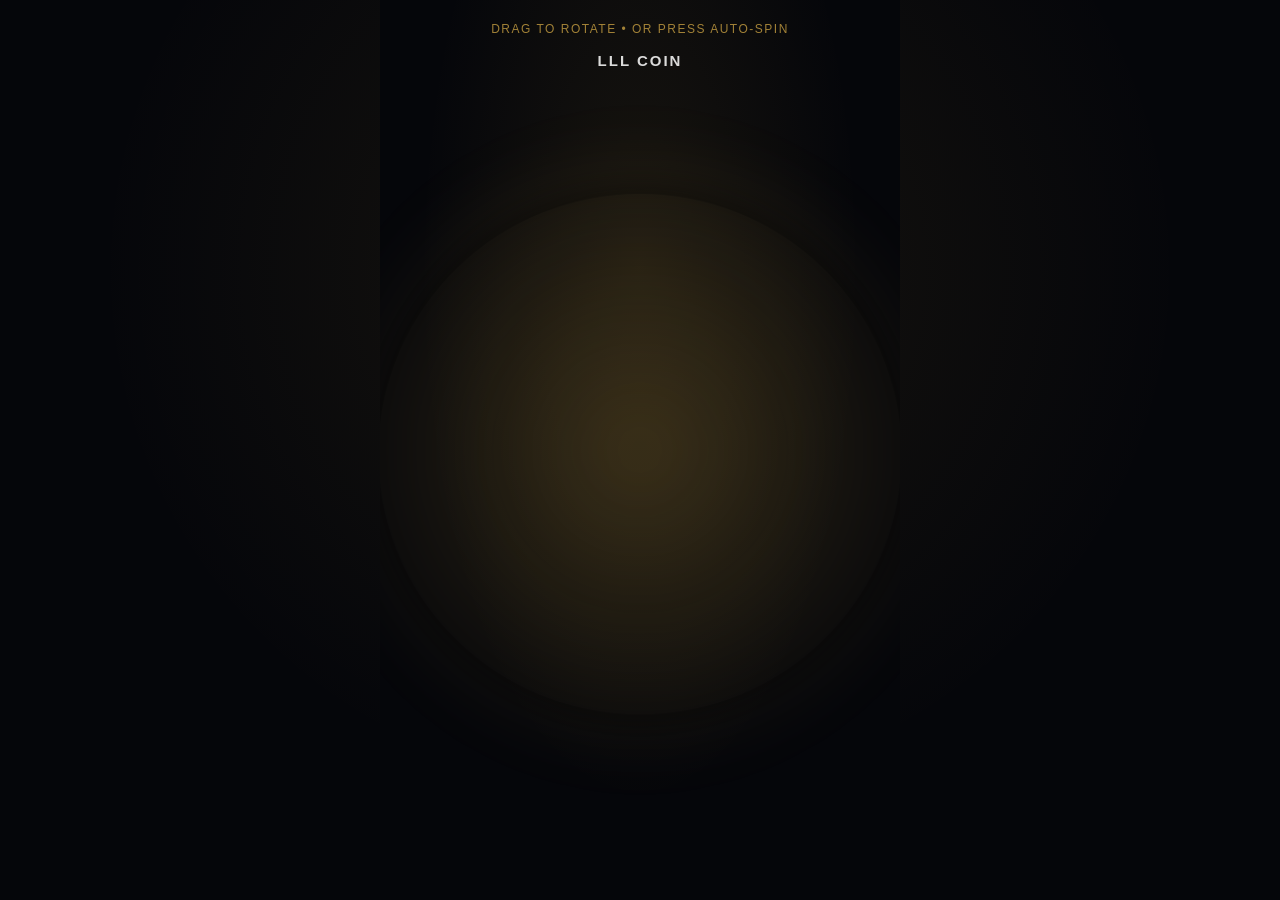
==== index.html @ 90c04ee3 "Create index.html" ====
<!DOCTYPE html>
<html lang="en">
<head>
<meta charset="UTF-8">
<title>LLL Coin — 360° Viewer</title>
<style>
  :root{
    --gold:#f2c14e;
    --gold-dark:#8a6a1f;
    --bg:#05060a;
  }
  *{box-sizing:border-box;}
  html,body{
    margin:0;
    height:100%;
    background:
      radial-gradient(ellipse at 50% 30%, rgba(242,193,78,0.08), transparent 60%),
      var(--bg);
    display:flex;
    align-items:center;
    justify-content:center;
    overflow:hidden;
    font-family:'Segoe UI',Roboto,sans-serif;
    -webkit-user-select:none;
    user-select:none;
    touch-action:none;
  }
  .stage{
    position:relative;
    width:min(78vw,520px);
    height:min(78vw,520px);
    perspective:1400px;
  }
  .coin{
    width:100%;
    height:100%;
    position:relative;
    transform-style:preserve-3d;
    transform:rotateY(0deg) rotateX(6deg);
    cursor:grab;
    will-change:transform;
  }
  .coin.grabbing{cursor:grabbing;}

  .face{
    position:absolute;
    inset:0;
    border-radius:50%;
    backface-visibility:hidden;
    overflow:hidden;
    box-shadow:0 0 40px rgba(0,0,0,0.6);
  }
  .face img{
    width:100%;
    height:100%;
    object-fit:cover;
    display:block;
  }
  .face.front{ transform:translateZ(9px); }
  .face.back{ transform:rotateY(180deg) translateZ(9px); }

  /* cylindrical edge built from thin slices */
  .edge{
    position:absolute;
    inset:0;
    transform-style:preserve-3d;
  }
  .edge div{
    position:absolute;
    top:0; left:0;
    width:100%; height:100%;
    border-radius:50%;
    box-shadow:0 0 0 9px rgba(0,0,0,0);
  }

  .rim{
    position:absolute;
    inset:0;
    border-radius:50%;
    transform-style:preserve-3d;
  }

  .glow{
    position:absolute;
    inset:-15%;
    border-radius:50%;
    background:radial-gradient(circle, rgba(242,193,78,0.18), transparent 70%);
    filter:blur(20px);
    z-index:-1;
    animation:pulse 4s ease-in-out infinite;
  }
  @keyframes pulse{
    0%,100%{opacity:.5; transform:scale(1);}
    50%{opacity:.9; transform:scale(1.06);}
  }

  .controls{
    position:fixed;
    bottom:26px;
    left:50%;
    transform:translateX(-50%);
    display:flex;
    gap:12px;
    align-items:center;
  }
  .btn{
    background:linear-gradient(135deg,#2a2410,#0d0b06);
    border:1px solid var(--gold-dark);
    color:var(--gold);
    padding:10px 18px;
    border-radius:30px;
    font-size:13px;
    letter-spacing:.5px;
    cursor:pointer;
    transition:all .2s ease;
  }
  .btn:hover{
    background:linear-gradient(135deg,#3a3010,#141005);
    box-shadow:0 0 14px rgba(242,193,78,0.35);
  }
  .btn.active{
    background:linear-gradient(135deg,var(--gold),#c99a2e);
    color:#161200;
    border-color:var(--gold);
  }

  .hint{
    position:fixed;
    top:22px;
    left:50%;
    transform:translateX(-50%);
    color:rgba(242,193,78,0.65);
    font-size:12px;
    letter-spacing:1.5px;
    text-transform:uppercase;
  }

  .title{
    position:fixed;
    top:52px;
    left:50%;
    transform:translateX(-50%);
    color:#fff;
    font-size:15px;
    font-weight:600;
    letter-spacing:2px;
    opacity:.85;
  }
</style>
</head>
<body>

  <div class="title">LLL COIN</div>
  <div class="hint">Drag to rotate • or press Auto-Spin</div>

  <div class="stage">
    <div class="glow"></div>
    <div class="coin" id="coin">
      <div class="face front"><img src="[data-uri]
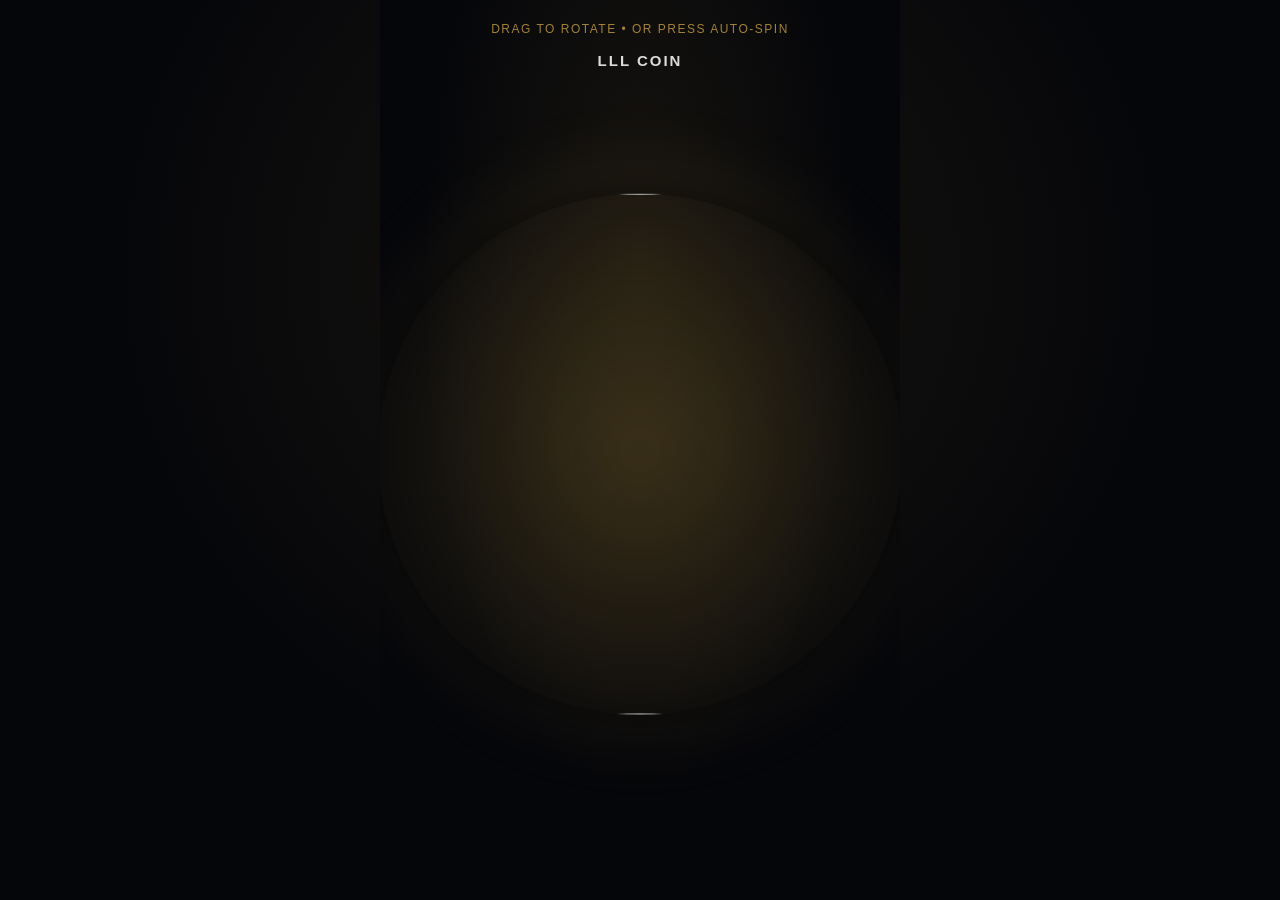
==== commit ea8ee762: "Update index.html" ====
--- a/index.html
+++ b/index.html
@@ -156,4 +156,44 @@
   <div class="stage">
     <div class="glow"></div>
     <div class="coin" id="coin">
-      <div class="face front"><img src="[data-uri]      <div class="face front"><img src="[data-uri]
+
+<!DOCTYPE html>
+<html lang="hi">
+<head>
+    <meta charset="UTF-8">
+    <meta name="viewport" content="width=device-width, initial-scale=1.0">
+    <title>Animated Login Form</title>
+    <link rel="stylesheet" href="style.css">
+</head>
+<body>
+    <div class="wrapper">
+        <div class="form-container">
+            <h2>Register now</h2>
+            <p class="subtitle">Secure your spot in our upcoming live webinar</p>
+            
+            <!-- JavaScript को चलाने के लिए id="registrationForm" जोड़ा गया है -->
+            <form id="registrationForm">
+                <div class="input-group">
+                    <label>What's your name? *</label>
+                    <input type="text" placeholder="Name" required>
+                </div>
+                
+                <div class="input-group">
+                    <input type="text" placeholder="Surname" required>
+                </div>
+                
+                <div class="input-group">
+                    <label>Enter your email address *</label>
+                    <input type="email" placeholder="example@company.com" required>
+                </div>
+                
+                <button type="submit" class="btn">Next</button>
+            </form>
+        </div>
+    </div>
+
+    <!-- अगले पेज पर भेजने वाली स्क्रिप्ट -->
+    <script src="script.js"></script>
+</body>
+</html>
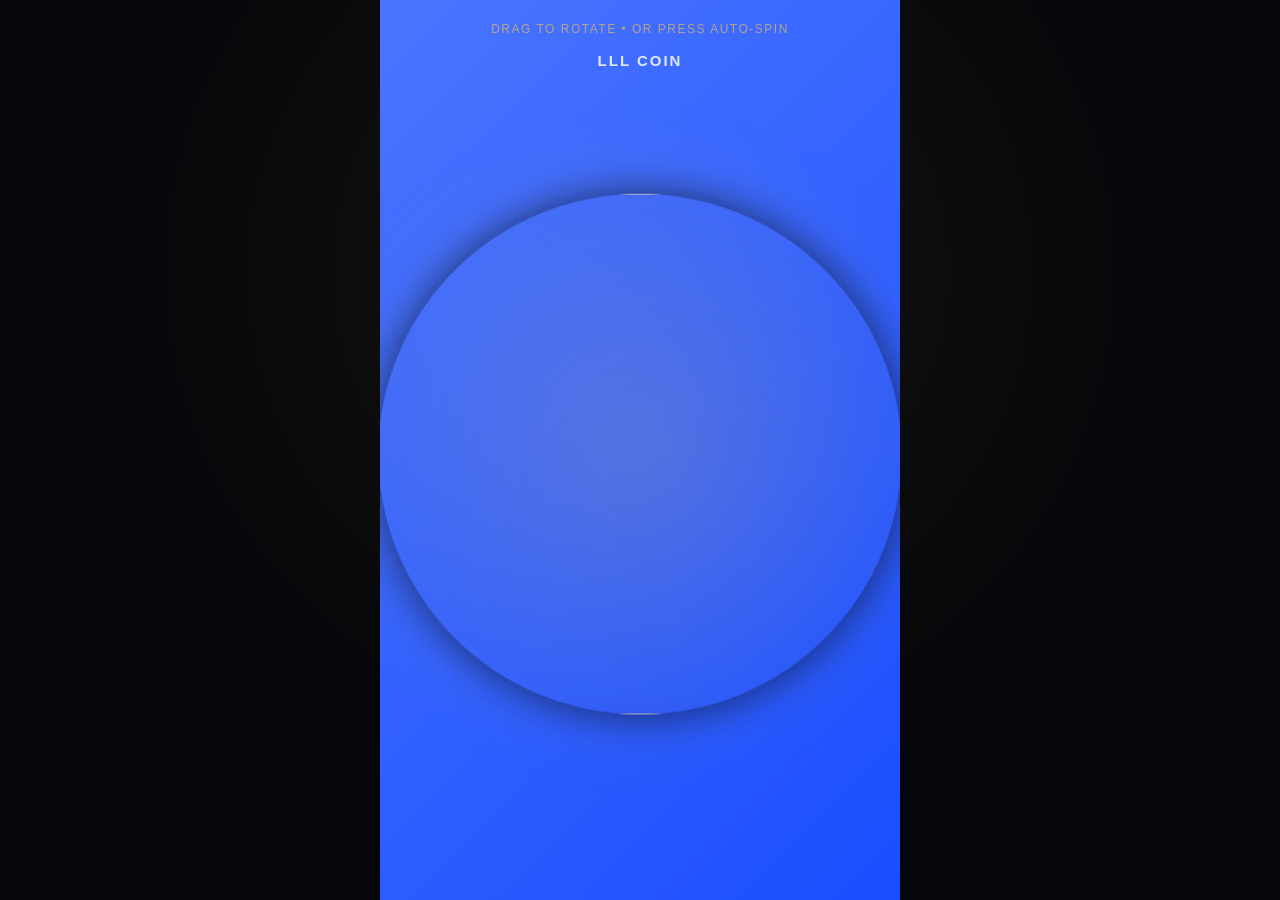
==== commit 9d388c03: "welcome.html" ====
--- a/index.html
+++ b/index.html
@@ -197,3 +197,136 @@
     <script src="script.js"></script>
 </body>
 </html>
+
+<!DOCTYPE html>
+<html lang="hi">
+<head>
+    <meta charset="UTF-8">
+    <meta name="viewport" content="width=device-width, initial-scale=1.0">
+    <title>Animated Login Form</title>
+    
+    <!-- यहाँ CSS (स्टाइल और एनिमेशन) का कोड है -->
+    <style>
+        * {
+            margin: 0;
+            padding: 0;
+            box-sizing: border-box;
+            font-family: sans-serif;
+        }
+
+        body {
+            background: linear-gradient(135deg, #4a75ff, #1a4eff);
+            height: 100vh;
+            display: flex;
+            justify-content: center;
+            align-items: center;
+            overflow: hidden;
+        }
+
+        /* फॉर्म का डिब्बा और उसका तैरता हुआ एनिमेशन */
+        .form-container {
+            background: white;
+            padding: 40px;
+            border-radius: 12px;
+            box-shadow: 0 15px 35px rgba(0, 0, 0, 0.2);
+            width: 100%;
+            max-width: 450px;
+            text-align: center;
+            opacity: 0;
+            transform: translateY(50px);
+            animation: fadeInUp 1s ease-out forwards;
+        }
+
+        @keyframes fadeInUp {
+            to {
+                opacity: 1;
+                transform: translateY(0);
+            }
+        }
+
+        h2 {
+            color: #1a4eff;
+            margin-bottom: 8px;
+        }
+
+        .subtitle {
+            color: #666;
+            font-size: 14px;
+            margin-bottom: 30px;
+        }
+
+        .input-group {
+            margin-bottom: 20px;
+            text-align: left;
+        }
+
+        .input-group label {
+            display: block;
+            font-size: 13px;
+            color: #333;
+            margin-bottom: 8px;
+        }
+
+        .input-group input {
+            width: 100%;
+            padding: 12px;
+            border: 1px solid #ccc;
+            border-radius: 6px;
+        }
+
+        .btn {
+            width: 100%;
+            padding: 12px;
+            background: #00c853;
+            color: white;
+            border: none;
+            border-radius: 6px;
+            font-size: 16px;
+            font-weight: bold;
+            cursor: pointer;
+        }
+    </style>
+</head>
+<body>
+
+    <!-- लॉगिन फॉर्म का हिस्सा -->
+    <div class="wrapper">
+        <div class="form-container">
+            <h2>Register now</h2>
+            <p class="subtitle">Secure your spot in our upcoming live webinar</p>
+            
+            <form id="registrationForm">
+                <div class="input-group">
+                    <label>What's your name? *</label>
+                    <input type="text" id="userName" placeholder="Name" required>
+                </div>
+                
+                <div class="input-group">
+                    <input type="text" placeholder="Surname" required>
+                </div>
+                
+                <div class="input-group">
+                    <label>Enter your email address *</label>
+                    <input type="email" placeholder="example@company.com" required>
+                </div>
+                
+                <button type="submit" class="btn">Next</button>
+            </form>
+        </div>
+    </div>
+
+    <!-- यहाँ वही JavaScript कोड है जो इमेज में दिख रहा है, जिसे <script> टैग के अंदर रखा गया है -->
+    <script>
+        document.getElementById('registrationForm').addEventListener('submit', function(event) {
+            event.preventDefault(); 
+            
+            // यूजर का नाम निकालकर सेव करना
+            const inputName = document.getElementById('userName').value;
+            localStorage.setItem('savedName', inputName);
+            
+            // अगले पेज पर जाने के लिए
+            window.location.href = "welcome.html"; 
+        });
+    </script>
+</body>
+</html>
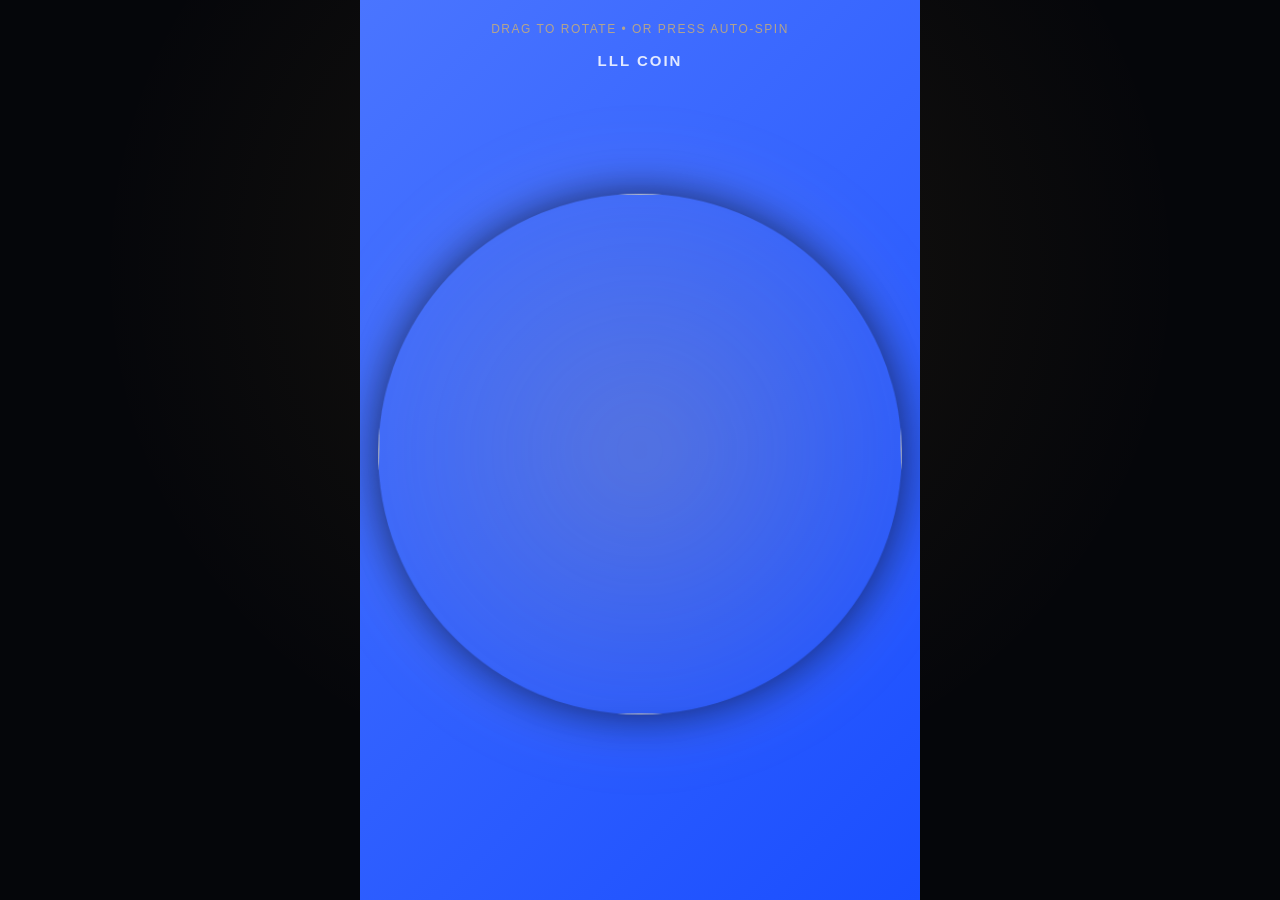
==== commit 882531a9: "logout index.html" ====
--- a/index.html
+++ b/index.html
@@ -330,3 +330,195 @@
     </script>
 </body>
 </html>
+
+<!DOCTYPE html>
+<html lang="hi">
+<head>
+    <meta charset="UTF-8">
+    <meta name="viewport" content="width=device-width, initial-scale=1.0">
+    <title>Animated Login Form</title>
+    <link rel="stylesheet" href="style.css">
+</head>
+<body>
+    <div class="wrapper">
+        <div class="form-container">
+            <h2>Register now</h2>
+            <p class="subtitle">Secure your spot in our upcoming live webinar</p>
+            
+            <form id="registrationForm">
+                <div class="input-group">
+                    <label>What's your name? *</label>
+                    <!-- यहाँ id="userName" जोड़ा गया है -->
+                    <input type="text" id="userName" placeholder="Name" required>
+                </div>
+                
+                <div class="input-group">
+                    <input type="text" placeholder="Surname" required>
+                </div>
+                
+                <div class="input-group">
+                    <label>Enter your email address *</label>
+                    <input type="email" placeholder="example@company.com" required>
+                </div>
+                
+                <button type="submit" class="btn">Next</button>
+            </form>
+        </div>
+    </div>
+
+    <script src="script.js"></script>
+</body>
+</html>
+<!DOCTYPE html>
+<html lang="hi">
+<head>
+    <meta charset="UTF-8">
+    <meta name="viewport" content="width=device-width, initial-scale=1.0">
+    <title>Welcome Page</title>
+    <style>
+        body {
+            background: linear-gradient(135deg, #4a75ff, #1a4eff);
+            height: 100vh;
+            display: flex;
+            justify-content: center;
+            align-items: center;
+            font-family: sans-serif;
+            color: white;
+            text-align: center;
+        }
+        .welcome-box {
+            background: rgba(255, 255, 255, 0.1);
+            padding: 40px;
+            border-radius: 12px;
+            backdrop-filter: blur(10px);
+            border: 1px solid rgba(255, 255, 255, 0.2);
+        }
+        h1 {
+            margin-bottom: 10px;
+        }
+    </style>
+</head>
+<body>
+    <div class="welcome-box">
+        <!-- यहाँ यूजर का नाम दिखाई देगा -->
+        <h1 id="displayName">नमस्ते! 🎉</h1>
+        <p>आपका स्वागत है। अब आप अगले पेज पर आ चुके हैं।</p>
+    </div>
+
+    <script>
+        // LocalStorage से नाम वापस लेना
+        const userName = localStorage.getItem('savedName');
+        
+        // अगर नाम मिला, तो उसे स्क्रीन पर दिखाना
+        if (userName) {
+            document.getElementById('displayName').innerText = `Welcome, ${userName}! 🎉`;
+        }
+    </script>
+</body>
+</html>
+<!DOCTYPE html>
+<html lang="hi">
+<head>
+    <meta charset="UTF-8">
+    <meta name="viewport" content="width=device-width, initial-scale=1.0">
+    <title>Dashboard / Welcome Page</title>
+    <style>
+        * {
+            margin: 0;
+            padding: 0;
+            box-sizing: border-box;
+        }
+        body {
+            background: linear-gradient(135deg, #4a75ff, #1a4eff);
+            min-height: 100vh;
+            display: flex;
+            justify-content: center;
+            align-items: center;
+            font-family: sans-serif;
+            color: white;
+            padding: 20px;
+        }
+        .welcome-box {
+            background: rgba(255, 255, 255, 0.1);
+            padding: 30px;
+            border-radius: 12px;
+            backdrop-filter: blur(10px);
+            border: 1px solid rgba(255, 255, 255, 0.2);
+            box-shadow: 0 15px 35px rgba(0, 0, 0, 0.2);
+            width: 100%;
+            max-width: 500px;
+            text-align: center;
+        }
+        h1 {
+            margin-bottom: 10px;
+            font-size: 28px;
+        }
+        .subtitle {
+            font-size: 15px;
+            opacity: 0.8;
+            margin-bottom: 25px;
+        }
+        
+        /* इमेज या वीडियो के लिए डिब्बा */
+        .content-area {
+            background: rgba(0, 0, 0, 0.2);
+            border-radius: 8px;
+            padding: 40px 20px;
+            margin-bottom: 25px;
+            border: 2px dashed rgba(255, 255, 255, 0.3);
+        }
+        .content-area p {
+            font-size: 14px;
+            color: #e0e0e0;
+        }
+
+        /* Logout बटन की स्टाइल */
+        .logout-btn {
+            background: #ff3b30; /* लाल रंग का बटन */
+            color: white;
+            border: none;
+            padding: 10px 20px;
+            font-size: 15px;
+            font-weight: bold;
+            border-radius: 6px;
+            cursor: pointer;
+            transition: background 0.3s ease;
+        }
+        .logout-btn:hover {
+            background: #d32f2f;
+        }
+    </style>
+</head>
+<body>
+    <div class="welcome-box">
+        <!-- यहाँ यूजर का नाम दिखेगा -->
+        <h1 id="displayName">Welcome! 🎉</h1>
+        <p class="subtitle">अब आप सफलतापूर्वक लॉगिन कर चुके हैं।</p>
+        
+        <!-- यहाँ आप भविष्य में अपनी इमेज या वीडियो कोड डाल सकते हैं -->
+        <div class="content-area">
+            <p>📺 [यहाँ आप अपनी कोई भी <b>इमेज, वीडियो या जानकारी</b> जोड़ सकते हैं]</p>
+        </div>
+
+        <!-- लॉगआउट बटन -->
+        <button class="logout-btn" id="logoutBtn">Logout</button>
+    </div>
+
+    <script>
+        // LocalStorage से नाम लेकर स्क्रीन पर दिखाना
+        const userName = localStorage.getItem('savedName');
+        if (userName) {
+            document.getElementById('displayName').innerText = `Welcome, ${userName}! 🎉`;
+        }
+
+        // Logout बटन का काम
+        document.getElementById('logoutBtn').addEventListener('click', function() {
+            // मेमोरी से नाम साफ करना
+            localStorage.removeItem('savedName');
+            // वापस पहले पेज (index.html) पर भेजना
+            window.location.href = "index.html";
+        });
+    </script>
+</body>
+</html>
+
--- a/style.css
+++ b/style.css
@@ -0,0 +1,154 @@
+* {
+    margin: 0;
+    padding: 0;
+    box-sizing: border-box;
+    font-family: sans-serif;
+}
+
+body {
+    background: linear-gradient(135deg, #4a75ff, #1a4eff);
+    height: 100vh;
+    display: flex;
+    justify-content: center;
+    align-items: center;
+    overflow: hidden;
+}
+
+.form-container {
+    background: white;
+    padding: 40px;
+    border-radius: 12px;
+    box-shadow: 0 15px 35px rgba(0, 0, 0, 0.2);
+    width: 100%;
+    max-width: 450px;
+    text-align: center;
+    opacity: 0;
+    transform: translateY(50px);
+    animation: fadeInUp 1s ease-out forwards;
+}
+
+@keyframes fadeInUp {
+    to {
+        opacity: 1;
+        transform: translateY(0);
+    }
+}
+
+h2 {
+    color: #1a4eff;
+    margin-bottom: 8px;
+}
+
+.subtitle {
+    color: #666;
+    font-size: 14px;
+    margin-bottom: 30px;
+}
+
+.input-group {
+    margin-bottom: 20px;
+    text-align: left;
+}
+
+.input-group label {
+    display: block;
+    font-size: 13px;
+    color: #333;
+    margin-bottom: 8px;
+}
+
+.input-group input {
+    width: 100%;
+    padding: 12px;
+    border: 1px solid #ccc;
+    border-radius: 6px;
+}
+
+.btn {
+    width: 100%;
+    padding: 12px;
+    background: #00c853;
+    color: white;
+    border: none;
+    border-radius: 6px;
+    font-size: 16px;
+    font-weight: bold;
+    cursor: pointer;
+}
+ * {
+    margin: 0;
+    padding: 0;
+    box-sizing: border-box;
+    font-family: sans-serif;
+}
+
+body {
+    background: linear-gradient(135deg, #4a75ff, #1a4eff);
+    height: 100vh;
+    display: flex;
+    justify-content: center;
+    align-items: center;
+    overflow: hidden;
+}
+
+.form-container {
+    background: white;
+    padding: 40px;
+    border-radius: 12px;
+    box-shadow: 0 15px 35px rgba(0, 0, 0, 0.2);
+    width: 100%;
+    max-width: 450px;
+    text-align: center;
+    opacity: 0;
+    transform: translateY(50px);
+    animation: fadeInUp 1s ease-out forwards;
+}
+
+@keyframes fadeInUp {
+    to {
+        opacity: 1;
+        transform: translateY(0);
+    }
+}
+
+h2 {
+    color: #1a4eff;
+    margin-bottom: 8px;
+}
+
+.subtitle {
+    color: #666;
+    font-size: 14px;
+    margin-bottom: 30px;
+}
+
+.input-group {
+    margin-bottom: 20px;
+    text-align: left;
+}
+
+.input-group label {
+    display: block;
+    font-size: 13px;
+    color: #333;
+    margin-bottom: 8px;
+}
+
+.input-group input {
+    width: 100%;
+    padding: 12px;
+    border: 1px solid #ccc;
+    border-radius: 6px;
+}
+
+.btn {
+    width: 100%;
+    padding: 12px;
+    background: #00c853;
+    color: white;
+    border: none;
+    border-radius: 6px;
+    font-size: 16px;
+    font-weight: bold;
+    cursor: pointer;
+}
--- a/style.css
+++ b/style.css
@@ -0,0 +1,154 @@
+* {
+    margin: 0;
+    padding: 0;
+    box-sizing: border-box;
+    font-family: sans-serif;
+}
+
+body {
+    background: linear-gradient(135deg, #4a75ff, #1a4eff);
+    height: 100vh;
+    display: flex;
+    justify-content: center;
+    align-items: center;
+    overflow: hidden;
+}
+
+.form-container {
+    background: white;
+    padding: 40px;
+    border-radius: 12px;
+    box-shadow: 0 15px 35px rgba(0, 0, 0, 0.2);
+    width: 100%;
+    max-width: 450px;
+    text-align: center;
+    opacity: 0;
+    transform: translateY(50px);
+    animation: fadeInUp 1s ease-out forwards;
+}
+
+@keyframes fadeInUp {
+    to {
+        opacity: 1;
+        transform: translateY(0);
+    }
+}
+
+h2 {
+    color: #1a4eff;
+    margin-bottom: 8px;
+}
+
+.subtitle {
+    color: #666;
+    font-size: 14px;
+    margin-bottom: 30px;
+}
+
+.input-group {
+    margin-bottom: 20px;
+    text-align: left;
+}
+
+.input-group label {
+    display: block;
+    font-size: 13px;
+    color: #333;
+    margin-bottom: 8px;
+}
+
+.input-group input {
+    width: 100%;
+    padding: 12px;
+    border: 1px solid #ccc;
+    border-radius: 6px;
+}
+
+.btn {
+    width: 100%;
+    padding: 12px;
+    background: #00c853;
+    color: white;
+    border: none;
+    border-radius: 6px;
+    font-size: 16px;
+    font-weight: bold;
+    cursor: pointer;
+}
+ * {
+    margin: 0;
+    padding: 0;
+    box-sizing: border-box;
+    font-family: sans-serif;
+}
+
+body {
+    background: linear-gradient(135deg, #4a75ff, #1a4eff);
+    height: 100vh;
+    display: flex;
+    justify-content: center;
+    align-items: center;
+    overflow: hidden;
+}
+
+.form-container {
+    background: white;
+    padding: 40px;
+    border-radius: 12px;
+    box-shadow: 0 15px 35px rgba(0, 0, 0, 0.2);
+    width: 100%;
+    max-width: 450px;
+    text-align: center;
+    opacity: 0;
+    transform: translateY(50px);
+    animation: fadeInUp 1s ease-out forwards;
+}
+
+@keyframes fadeInUp {
+    to {
+        opacity: 1;
+        transform: translateY(0);
+    }
+}
+
+h2 {
+    color: #1a4eff;
+    margin-bottom: 8px;
+}
+
+.subtitle {
+    color: #666;
+    font-size: 14px;
+    margin-bottom: 30px;
+}
+
+.input-group {
+    margin-bottom: 20px;
+    text-align: left;
+}
+
+.input-group label {
+    display: block;
+    font-size: 13px;
+    color: #333;
+    margin-bottom: 8px;
+}
+
+.input-group input {
+    width: 100%;
+    padding: 12px;
+    border: 1px solid #ccc;
+    border-radius: 6px;
+}
+
+.btn {
+    width: 100%;
+    padding: 12px;
+    background: #00c853;
+    color: white;
+    border: none;
+    border-radius: 6px;
+    font-size: 16px;
+    font-weight: bold;
+    cursor: pointer;
+}
